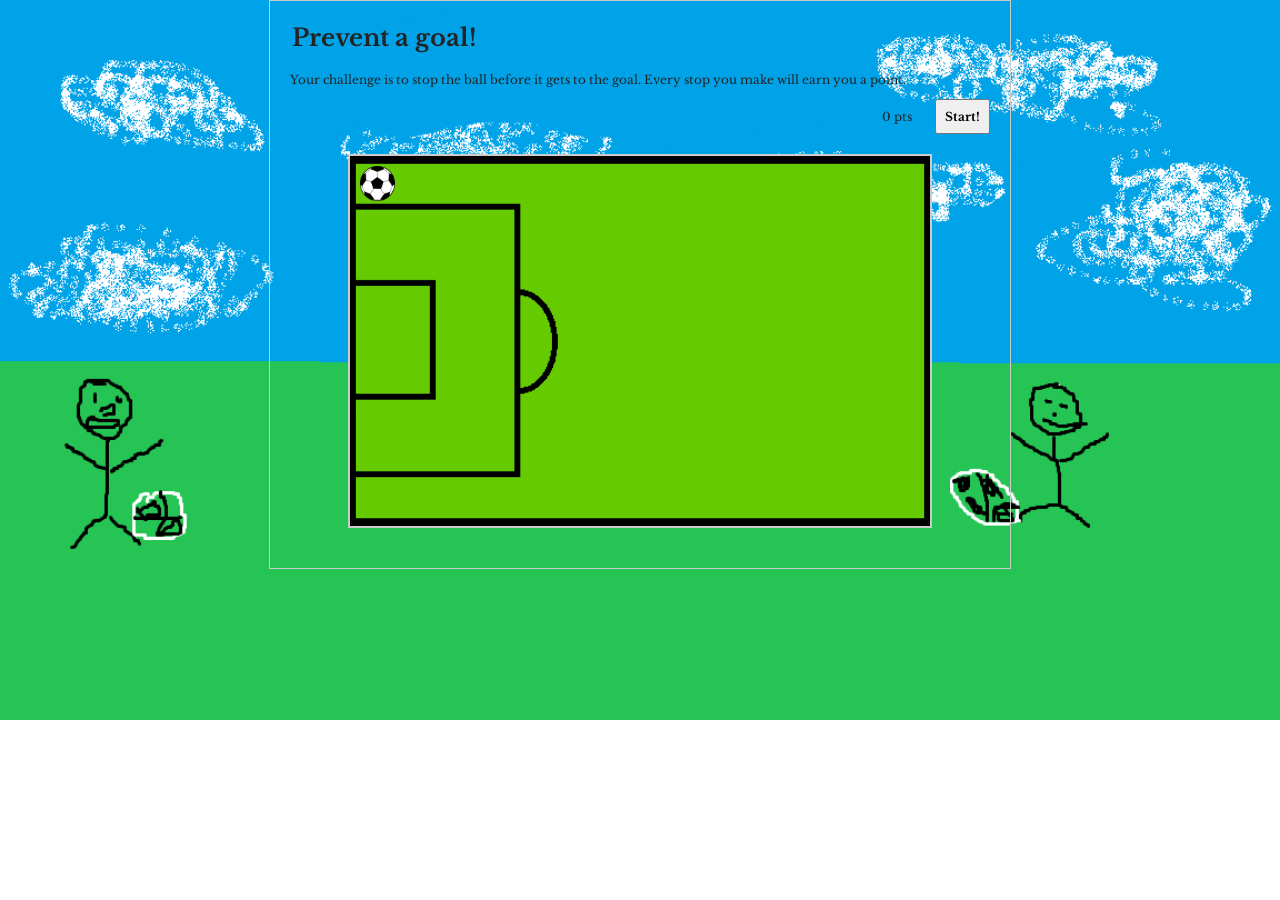
==== index.html @ 10a7b176 "Added to the project name comment" ====
<!-- 
		Name: Sebastian Evans
		Date: 09/27/2024
		Class: CSCI2447, Javascript Fundamentals
		Project 2
    Adding styling to the CSS
 -->

<!DOCTYPE html>
<html>
  <head>
    <title>Prevent a goal</title>

    <link href="css/game.css" rel="stylesheet" />
    <meta charset="utf-8" />
    <link href="https://fonts.googleapis.com/css2?family=Libre+Baskerville:wght@400&display=swap" rel="stylesheet">
  </head>
  <body>
    <div id="content">
      <h1>Prevent a goal!</h1>

      <p id="welcome">
        
      </p>

      <p id="directions">
        Your challenge is to stop the ball before it gets to the goal. Every
        stop you make will earn you a point.
      </p>

      <div id="controls">
        <span id="score">0 pts</span>
        <button type="button" id="start_button">Start!</button>
      </div>

      <div id="gamespace">
        <img
          src="img/soccerBall.png"
          alt="picture of a soccer ball"
          class="soccerBall"
        />
      </div>
    </div>
    
      <script src="../project_game_portrait/js/form.js"></script>
    
  </body>
</html>
---- css/game.css ----
/* CSS Document
   Sebastian Evans
*/

html, body, .directions {
	color: #242424;
	margin: 0 auto;
	font-family: "Libre Baskerville", serif;
	font-size: 12px;
	background-image: url('../img/horizon.png');
	background-position: center top;
	background-size: cover;
	background-repeat: no-repeat;
	 }
	
h1 {
	margin: 2px;
	font-family: "Libre Baskerville", serif;
}
	
button {
	font-family: "Libre Baskerville", serif;
	font-size: 12px;
	font-weight: bold;
	padding: 8px; }
	
div#content {
    width: 700px;
    margin:0 auto;
	padding: 20px;
	border: 1px solid #ccc ;
}
	
div#controls {
	text-align: right; }
	
	
div#controls button {
	margin-left: 20px; }
	

	
div#gamespace {
	margin: 20px auto;
	padding: 10px;
	height: 350px;
	width: 80%;	
	background-color: #000000;
	border: 2px solid #CCC;
	background-image: url('../img/field.png'); 
	background-size: contain;  
	background-position: center; 
	background-repeat: no-repeat; 
	position: relative;
	
 }

.soccerBall {
	width: 35px;
	position: absolute;
	margin: 0;
}
#welcome{
	font-size: 20px;
}
.libre-baskerville-regular {
	font-family: "Libre Baskerville", serif;
	font-weight: 400;
	font-style: normal;
  }
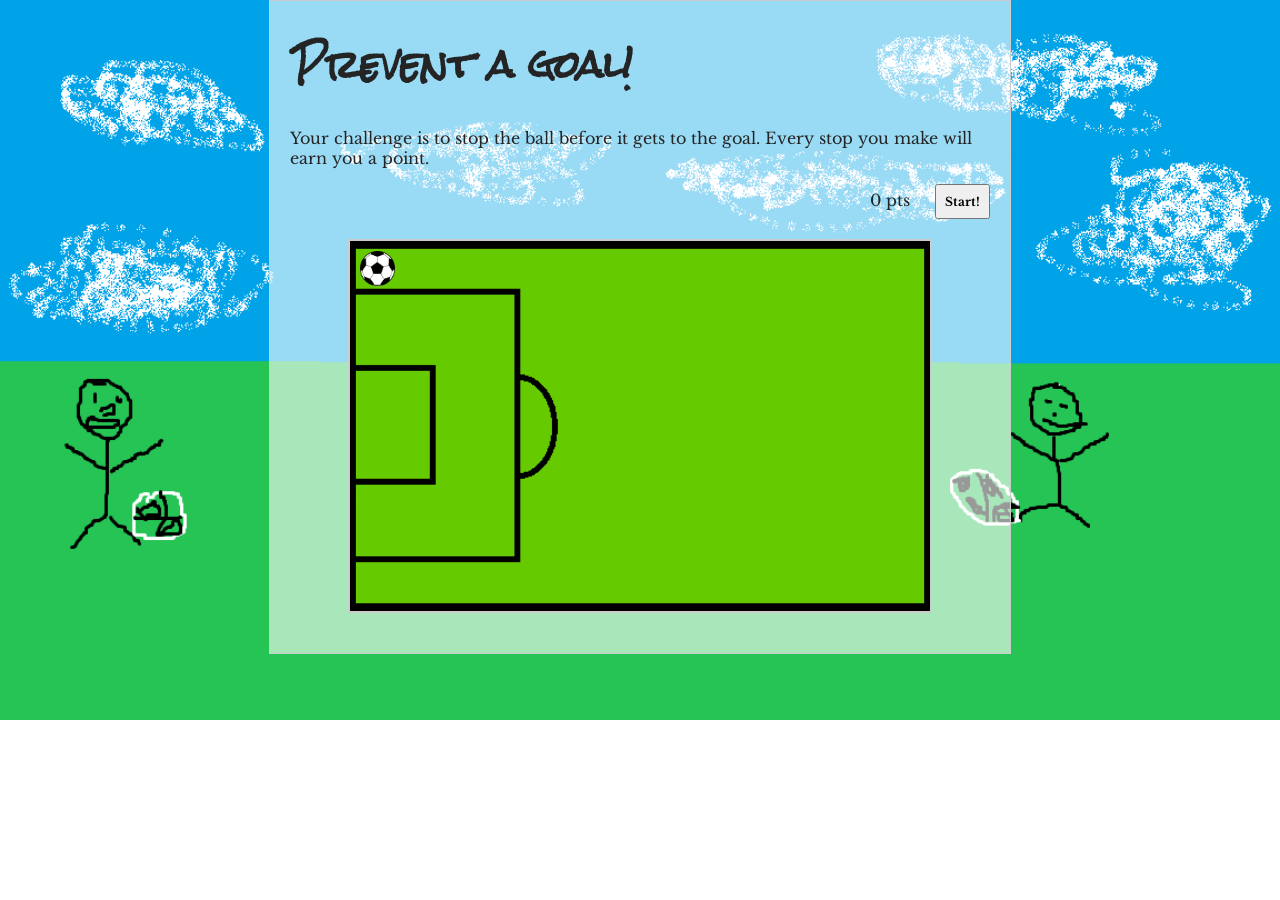
==== commit c17bfe8f: "Creating Project 2 Branch" ====
--- a/index.html
+++ b/index.html
@@ -3,7 +3,7 @@
 		Date: 09/27/2024
 		Class: CSCI2447, Javascript Fundamentals
 		Project 2
-    Adding styling to the CSS
+    
  -->
 
 <!DOCTYPE html>
@@ -13,15 +13,21 @@
 
     <link href="css/game.css" rel="stylesheet" />
     <meta charset="utf-8" />
+    <link href="https://fonts.googleapis.com/css2?family=Libre+Baskerville&family=Rock+Salt&display=swap" rel="stylesheet">
+<!--
     <link href="https://fonts.googleapis.com/css2?family=Libre+Baskerville:wght@400&display=swap" rel="stylesheet">
+    <link rel="preconnect" href="https://fonts.googleapis.com">
+    <link rel="preconnect" href="https://fonts.gstatic.com" crossorigin>
+    <link href="https://fonts.googleapis.com/css2?family=Rock+Salt&display=swap" rel="stylesheet">
+    -->
   </head>
   <body>
     <div id="content">
       <h1>Prevent a goal!</h1>
 
-      <p id="welcome">
+      <h3 id="welcome">
         
-      </p>
+      </h3>
 
       <p id="directions">
         Your challenge is to stop the ball before it gets to the goal. Every
--- a/css/game.css
+++ b/css/game.css
@@ -6,7 +6,7 @@
 	color: #242424;
 	margin: 0 auto;
 	font-family: "Libre Baskerville", serif;
-	font-size: 12px;
+	font-size: 16px;
 	background-image: url('../img/horizon.png');
 	background-position: center top;
 	background-size: cover;
@@ -15,8 +15,10 @@
 	
 h1 {
 	margin: 2px;
-	font-family: "Libre Baskerville", serif;
+	font-size: 36px;
+	font-family: "Rock Salt", cursive;
 }
+
 	
 button {
 	font-family: "Libre Baskerville", serif;
@@ -29,6 +31,7 @@
     margin:0 auto;
 	padding: 20px;
 	border: 1px solid #ccc ;
+	background-color: rgba(255,255,255,.6);
 }
 	
 div#controls {
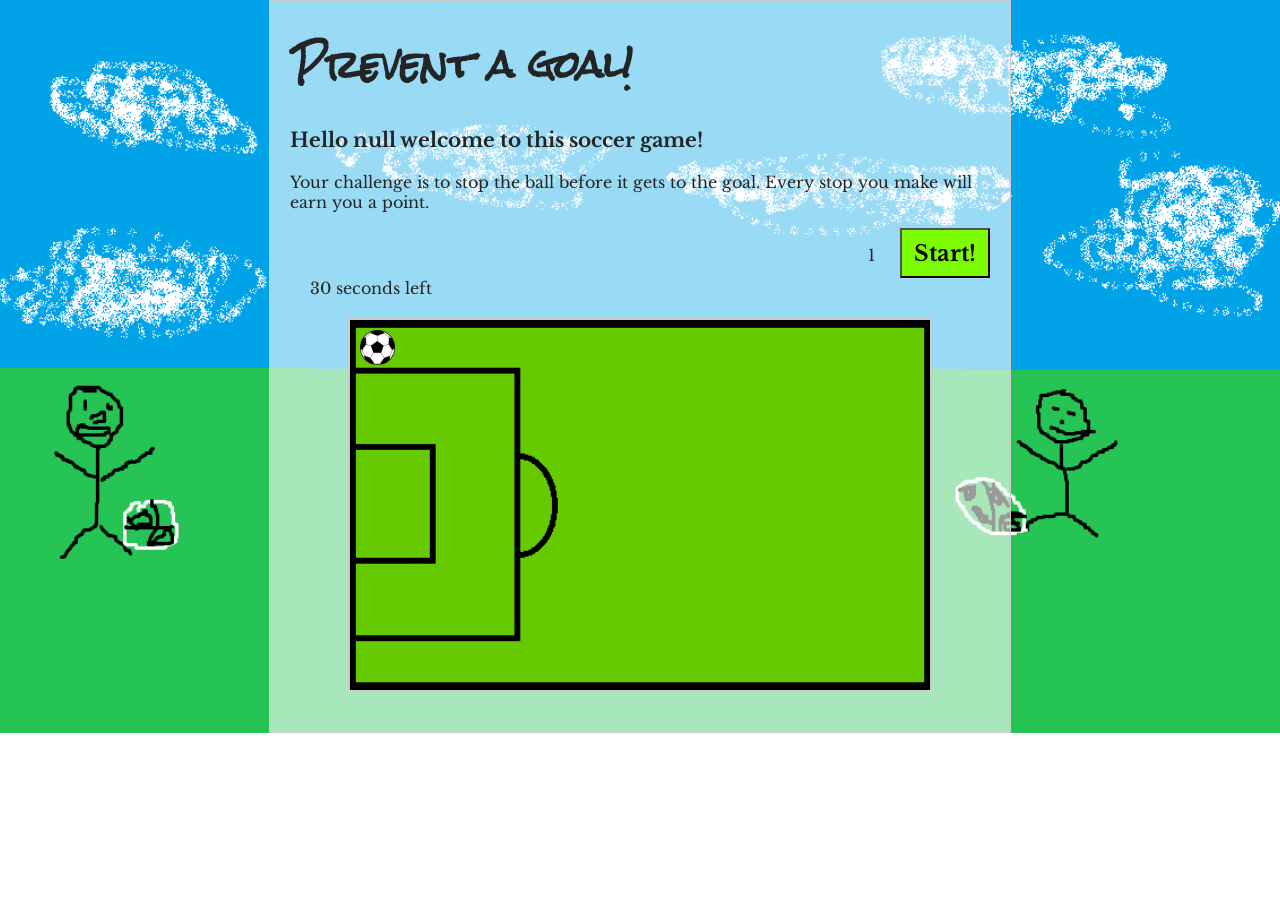
==== commit 6bbafef1: "Updated project 2" ====
--- a/index.html
+++ b/index.html
@@ -13,21 +13,17 @@
 
     <link href="css/game.css" rel="stylesheet" />
     <meta charset="utf-8" />
-    <link href="https://fonts.googleapis.com/css2?family=Libre+Baskerville&family=Rock+Salt&display=swap" rel="stylesheet">
-<!--
-    <link href="https://fonts.googleapis.com/css2?family=Libre+Baskerville:wght@400&display=swap" rel="stylesheet">
-    <link rel="preconnect" href="https://fonts.googleapis.com">
-    <link rel="preconnect" href="https://fonts.gstatic.com" crossorigin>
-    <link href="https://fonts.googleapis.com/css2?family=Rock+Salt&display=swap" rel="stylesheet">
-    -->
+    <link
+      href="https://fonts.googleapis.com/css2?family=Libre+Baskerville&family=Rock+Salt&display=swap"
+      rel="stylesheet"
+    />
   </head>
+
   <body>
     <div id="content">
       <h1>Prevent a goal!</h1>
 
-      <h3 id="welcome">
-        
-      </h3>
+      <h3 id="welcome"></h3>
 
       <p id="directions">
         Your challenge is to stop the ball before it gets to the goal. Every
@@ -39,16 +35,12 @@
         <button type="button" id="start_button">Start!</button>
       </div>
 
-      <div id="gamespace">
-        <img
-          src="img/soccerBall.png"
-          alt="picture of a soccer ball"
-          class="soccerBall"
-        />
-      </div>
+      <div id="timer"></div>
+
+      <div id="gamespace"></div>
     </div>
-    
-      <script src="../project_game_portrait/js/form.js"></script>
-    
+
+    <script src="jquery-3.7.1.min.js"></script>
+    <script src="js/form.js"></script>
   </body>
 </html>
--- a/css/game.css
+++ b/css/game.css
@@ -37,8 +37,11 @@
 div#controls {
 	text-align: right; }
 	
-	
-div#controls button {
+div#timer {
+	text-align: left;
+}
+
+div#controls button, #timer {
 	margin-left: 20px; }
 	
 
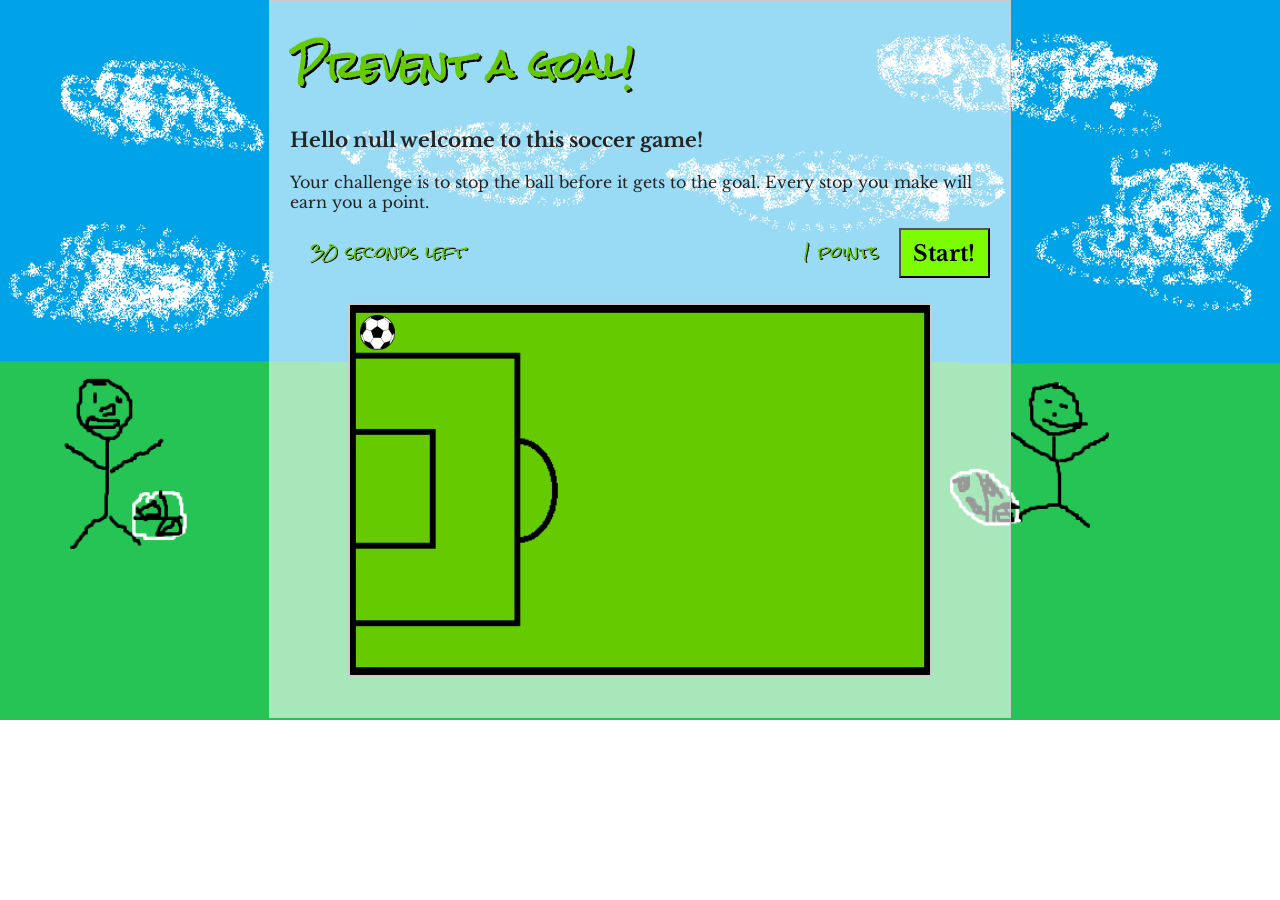
==== commit 897289d5: "Updated styling for timer and score" ====
--- a/index.html
+++ b/index.html
@@ -31,6 +31,7 @@
       </p>
 
       <div id="controls">
+        <span id="timer"></span>
         <span id="score">0 pts</span>
         <button type="button" id="start_button">Start!</button>
       </div>
--- a/css/game.css
+++ b/css/game.css
@@ -16,15 +16,11 @@
 h1 {
 	margin: 2px;
 	font-size: 36px;
+	color: #65ca00;
+	text-shadow: 2px 2px #000;
 	font-family: "Rock Salt", cursive;
 }
 
-	
-button {
-	font-family: "Libre Baskerville", serif;
-	font-size: 12px;
-	font-weight: bold;
-	padding: 8px; }
 	
 div#content {
     width: 700px;
@@ -35,16 +31,37 @@
 }
 	
 div#controls {
-	text-align: right; }
-	
-div#timer {
+	display: flex;
+}	
+#score{
+	text-align: right;
+	flex:4;
+	color: #65ca00;
+	text-shadow: 1px 1px #000;
+	font-family: "Rock Salt", cursive;
+	padding-top: 5px;
+}
+#timer {
 	text-align: left;
+	flex: 4;
+	color: #65ca00;
+	text-shadow: 1px 1px #000;
+	font-family: "Rock Salt", cursive;
+	padding-top: 5px;
+}
+
+button {
+	font-family: "Libre Baskerville", serif;
+	font-size: 12px;
+	font-weight: bold;
+	padding: 8px; 
+	flex: 1;
+
 }
 
 div#controls button, #timer {
 	margin-left: 20px; }
 	
-
 	
 div#gamespace {
 	margin: 20px auto;
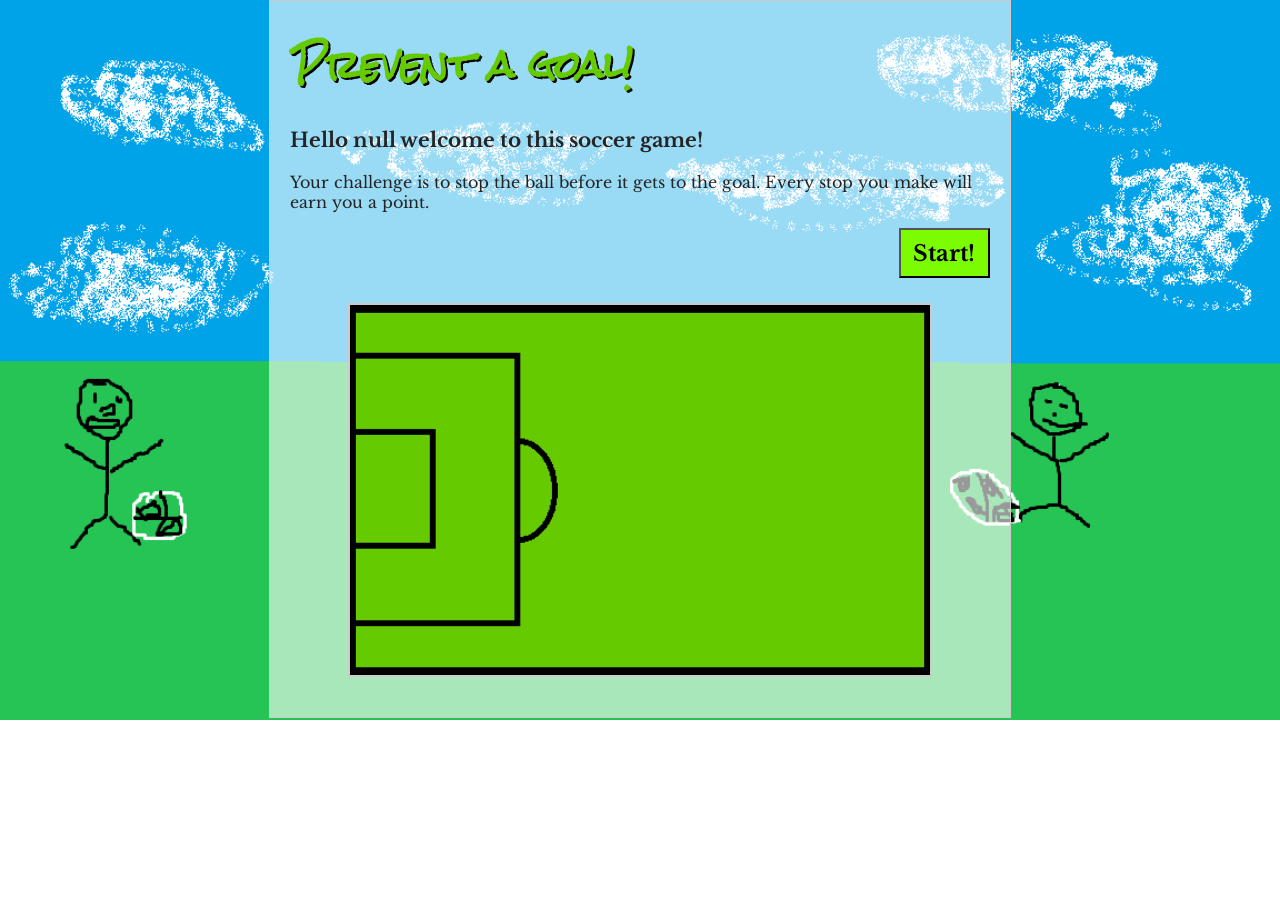
==== commit 2a89a97e: "Added functions for Project 3, not finished yet" ====
--- a/index.html
+++ b/index.html
@@ -1,8 +1,8 @@
 <!-- 
 		Name: Sebastian Evans
-		Date: 09/27/2024
+		Date: 10/28/2024
 		Class: CSCI2447, Javascript Fundamentals
-		Project 2
+		Project 3
     
  -->
 
@@ -32,7 +32,7 @@
 
       <div id="controls">
         <span id="timer"></span>
-        <span id="score">0 pts</span>
+        <span id="score"></span>
         <button type="button" id="start_button">Start!</button>
       </div>
 
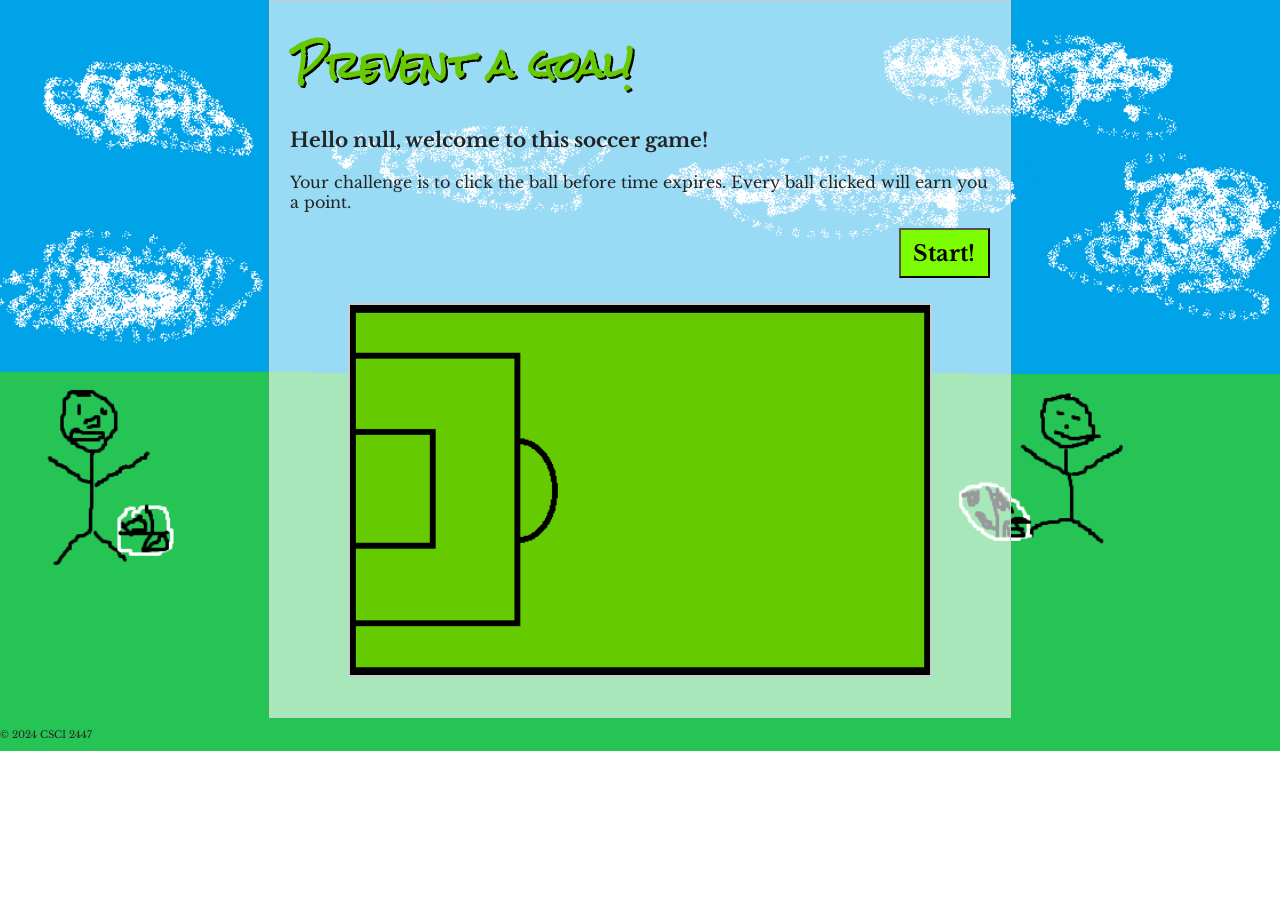
==== commit fe34ff05: "Finished requirements for the class" ====
--- a/index.html
+++ b/index.html
@@ -1,8 +1,8 @@
 <!-- 
 		Name: Sebastian Evans
-		Date: 10/28/2024
+		Date: 11/19/2024
 		Class: CSCI2447, Javascript Fundamentals
-		Project 3
+		Project 5
     
  -->
 
@@ -17,6 +17,7 @@
       href="https://fonts.googleapis.com/css2?family=Libre+Baskerville&family=Rock+Salt&display=swap"
       rel="stylesheet"
     />
+    <link rel="icon" type="image/png" href="img/favicon.png" />
   </head>
 
   <body>
@@ -26,8 +27,8 @@
       <h3 id="welcome"></h3>
 
       <p id="directions">
-        Your challenge is to stop the ball before it gets to the goal. Every
-        stop you make will earn you a point.
+        Your challenge is to click the ball before time expires. Every ball
+        clicked will earn you a point.
       </p>
 
       <div id="controls">
@@ -43,5 +44,7 @@
 
     <script src="jquery-3.7.1.min.js"></script>
     <script src="js/form.js"></script>
+
+    <footer></footer>
   </body>
 </html>
--- a/css/game.css
+++ b/css/game.css
@@ -11,6 +11,8 @@
 	background-position: center top;
 	background-size: cover;
 	background-repeat: no-repeat;
+
+
 	 }
 	
 h1 {
@@ -75,13 +77,19 @@
 	background-position: center; 
 	background-repeat: no-repeat; 
 	position: relative;
-	
+	cursor: url('../img/pointer.png'),auto;
+	display: flex;  
+	flex-wrap: wrap; 
+    
  }
+
+ 
 
 .soccerBall {
 	width: 35px;
-	position: absolute;
+	height: 35px;
 	margin: 0;
+	display: inline-block;
 }
 #welcome{
 	font-size: 20px;
@@ -91,3 +99,5 @@
 	font-weight: 400;
 	font-style: normal;
   }
+  div#gamespace img { position: absolute; }
+  div#gamespace { position: relative; }
